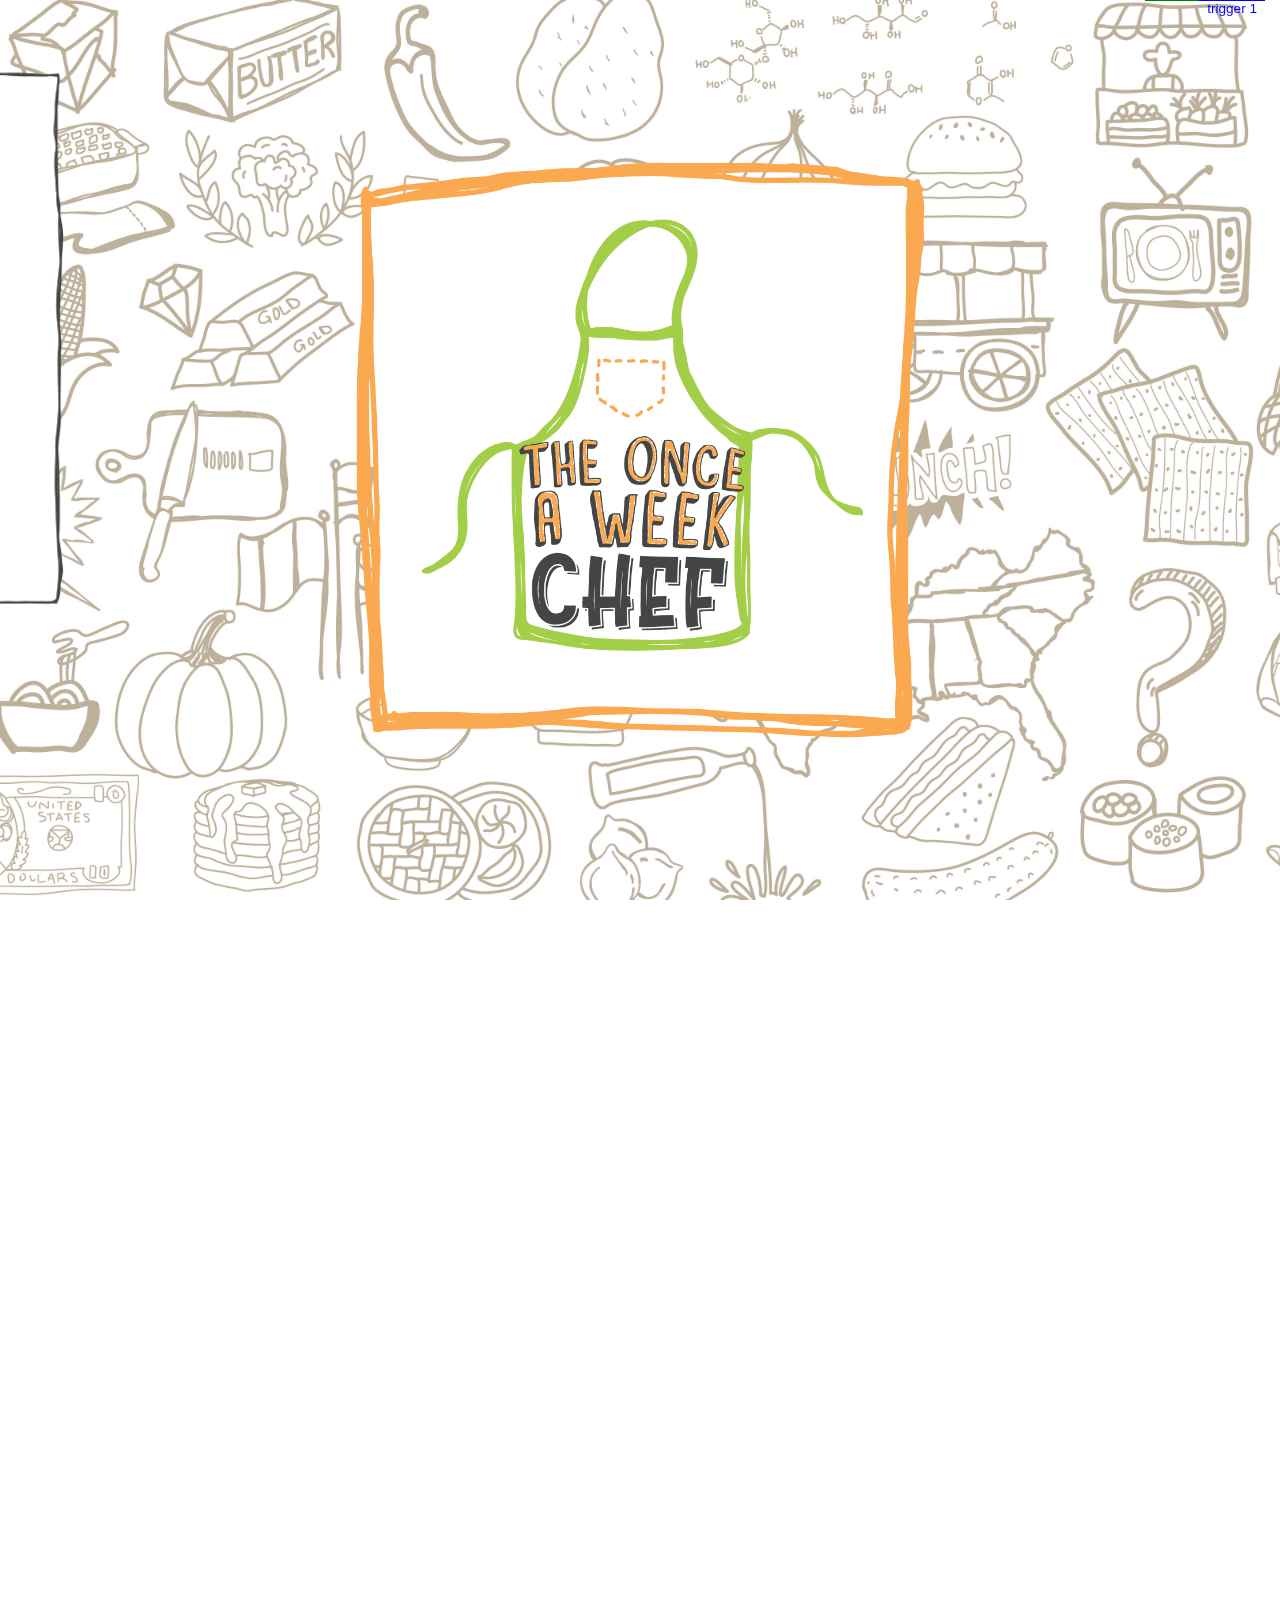
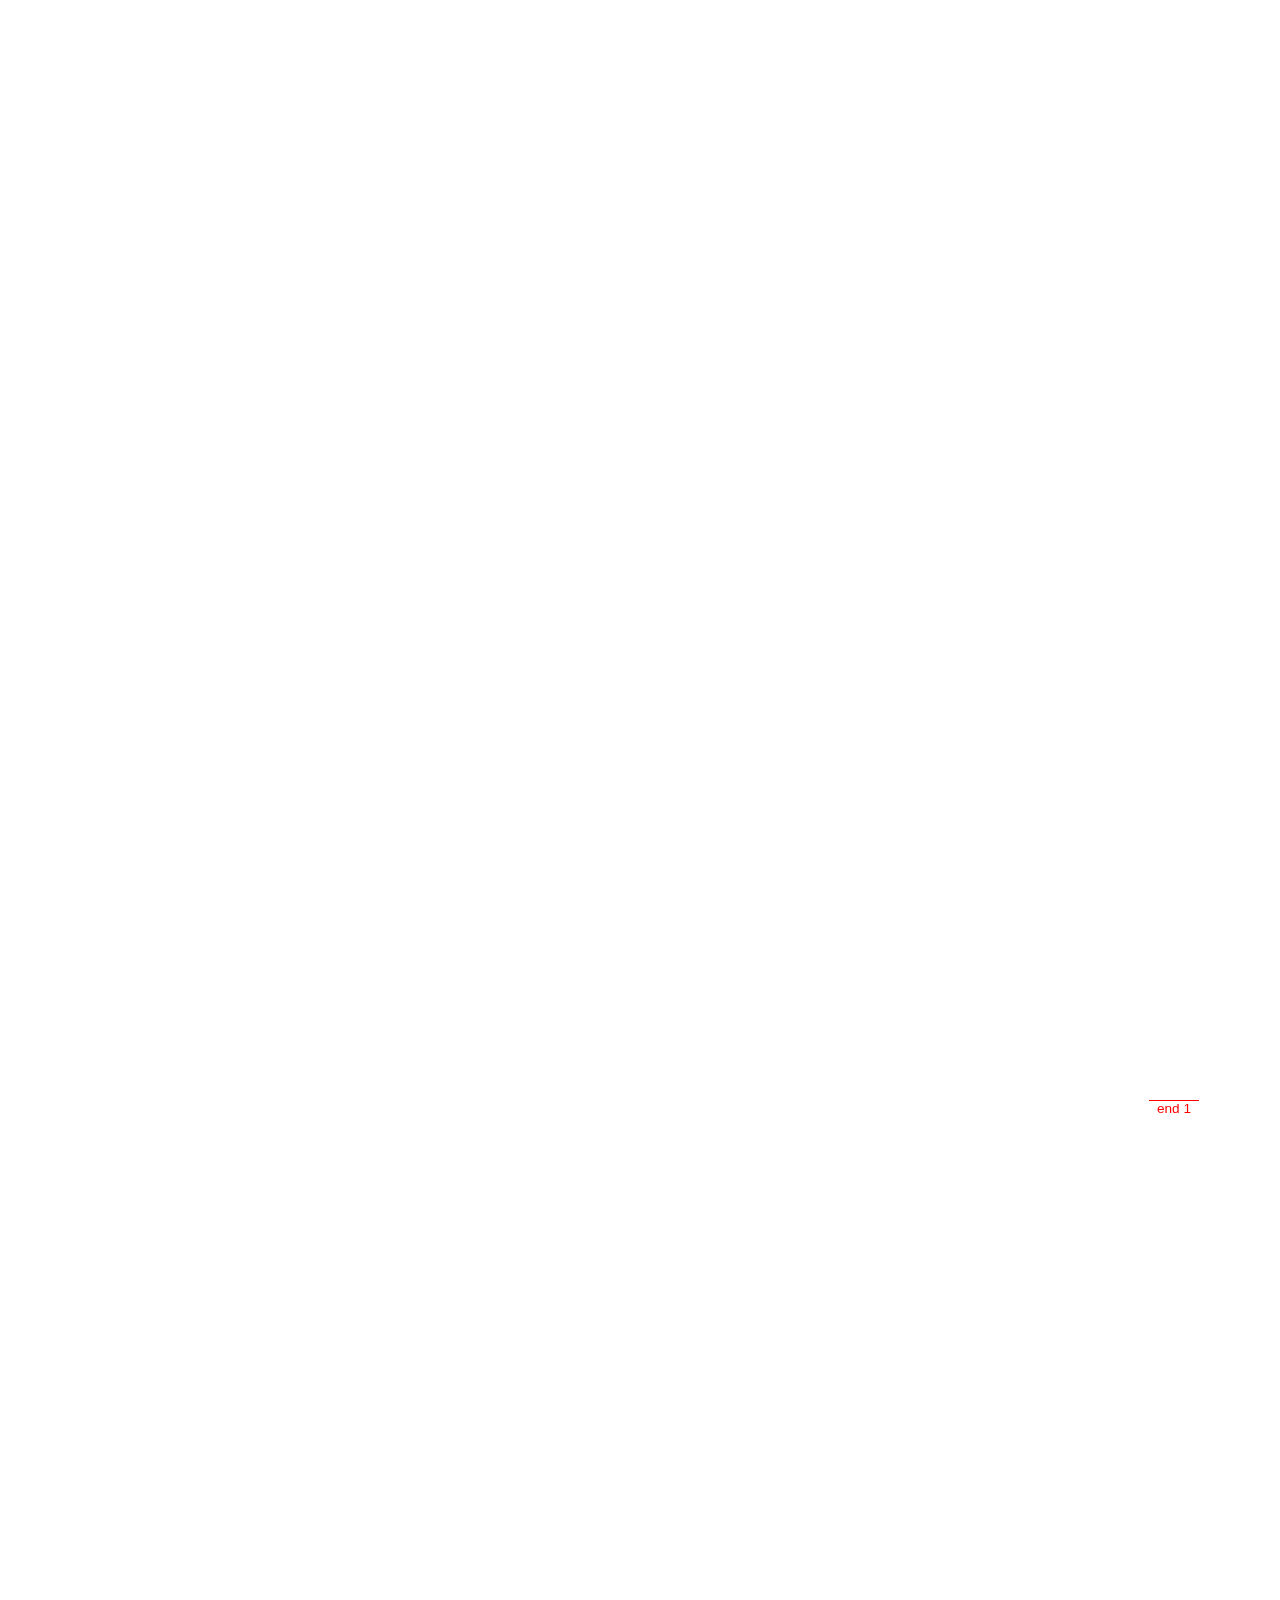
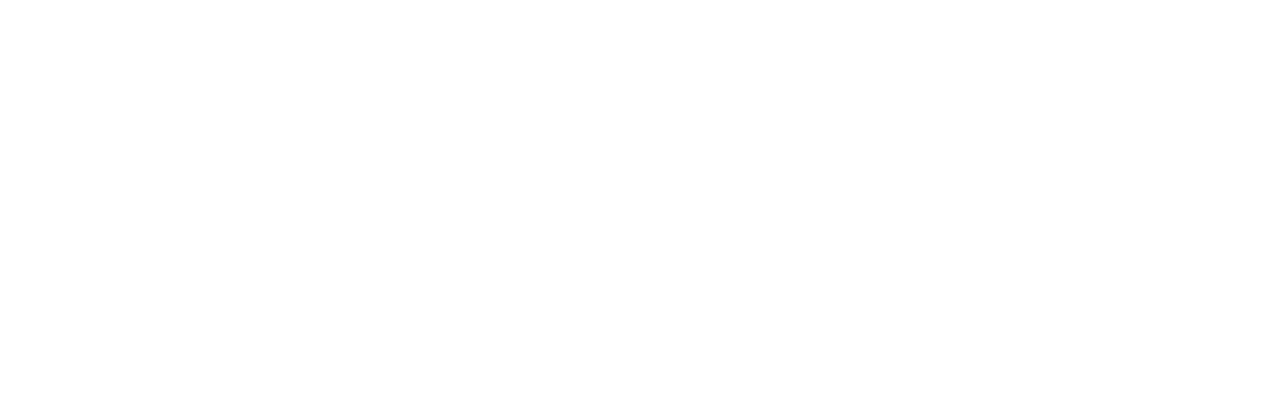
==== index1.html @ 869e841d "parallax change" ====
<!DOCTYPE HTML>
<html lang = "en">

<head>
  <!-- basic.html -->
  <title>The Once a Week Chef Project Page</title>
  <meta charset = "UTF-8" />
  <link rel="stylesheet" href="main1.css">
</head>
<body>
  
<nav>
    <div class="nav-container">

    </div>
</nav>
<div id="pinContainer">
		<section class="title panel one">
            <div class="logo-container">
                <img src="img/header-logo.png" alt="The Once a Week Chef">
            </div>
        </section>
		<section class="panel two">
            <div class="hook">
                <div class="headline">
                    <h2>The Once a Week Chef is a year-long, once a week cooking adventure for those looking for a little inspiration in their kitchen.</h2>
                </div>
            </div>
        </section>
		<section class="panel three">
            <div class="problem">
                <div class="problemstatementtext">
                    <p>It’s easy and understandable for people to fall into a cooking rut at any time. They know what they like and what they can make well enough. Life gets busy, so they stick to a rotation of the tried and true.</p>
                    <p>I believe cooking, and food in general, should be fun. Personally, a renewed interest in cooking has been one of the few bright spots during this pandemic quarantine. A well-cooked meal can ease the sting of not being able to visit your favorite restaurants or transport you to far away destinations that you can currently only dream about visiting
                    again someday. But when you’re stuck in a cooking rut, it can become a task you dread rather than look forward to.</p>
                    <p>The goal of The Once a Week Chef is to inspire home cooks to try something new once a week for a whole year by giving them a weekly theme and prompt on which to base a recipe and a place to document their dishes. At the end of their year long challenge, users will have a personally curated cookbook of tried-and-tested recipes and the
                    satisfaction of having tried something out of their comfort zone 52 weeks straight.</p>
                </div>
            </div>  
        </section>
        <section class="panel four">
            <div class="research">
                <div class="headline">
                    <h2>Research</h2>
                </div>
            </div>
        </section>
        <section class="panel five">
            <div class="solution">
                <div class="headline">
                    <h2>Solution</h2>
                </div>
            </div>
        </section>
        <section class="panel six">
            <div class="process">
                <div class="headline">
                    <h2>Process</h2>
                </div>
            </div>
        </section>
        <section class="panel seven">
            <div class="deliverables">
                <div class="headline">
                    <h2>Deliverables</h2>
                </div>
            </div>
        </section>
        <section class="panel eight">
            <div class="summary">
                <div class="headline">
                    <h2>Summary</h2>
                </div>
            </div>
        </section>
        <section class="panel nine">
            <div class="endnotes">
                <div class="headline" id="sketchbox">
                    <h2>Endnotes</h2>
                </div>
            </div>
        </section>

</div>



<script type="text/javascript" src="js/assets/js/lib/jquery.min.js"></script>
	<script type="text/javascript" src="js/assets/js/lib/highlight.pack.js"></script>
	<script type="text/javascript" src="js/assets/js/lib/modernizr.custom.min.js"></script>
	<script type="text/javascript" src="js/script1.js"></script>
    
    <script type="text/javascript" src="js/scrollmagic/uncompressed/ScrollMagic.js"></script>
    <script type="text/javascript" src="js/assets/js/lib/gsap3/gsap.min.js"></script>
	<script type="text/javascript" src="js/scrollmagic/uncompressed/plugins/animation.gsap.js"></script>
	<script type="text/javascript" src="js/scrollmagic/uncompressed/plugins/debug.addIndicators.js"></script>
</body>
</html>
---- main1.css ----
*, *:after, *:before {
    margin: 0;
    padding: 0;
}

html {
    box-sizing: border-box;
    height: 100%;
    font-family: sans-serif;
}


body {
    height: 100%;
    color: #fff;
}

.content-container {
    height: 100%;
}

.nav-container {
    height: 85%;
    min-width: 5%;
    position: fixed;
    top: 50%;
    transform: translateY(-50%);
    z-index: 1;
    background-image: url(img/nav-bg.png);
    background-size: 100%;
    background-repeat: no-repeat;

}

.title {
    background-image: url(img/pattern-bg.jpg);
    min-height: 100%;
    max-width: 100%;
    background-size: cover;
    background-position: center;
    background-repeat: no-repeat;

}

.logo-container {
    height: 100%;
    display: flex;
    flex-direction: column;
    justify-content: center;
}

.logo-container img {
    margin: auto;
    width: 45%;
}


.hook, .research, .process, .summary {
    background-color: #a2cd48;
    min-height: 100%;
    display: flex;
    flex-direction: column;
    align-content: center;
}

.problem, .solution, .deliverables  {
    background-color: #faa950;
    min-height: 100%;
    display: flex;
    flex-direction: column;
    justify-content: center;
}

.endnotes {
    background-image: url(img/pattern-bg.jpg);
    min-height: 100%;
    max-width: 100%;
    background-size: cover;
    background-position: center;
    background-repeat: no-repeat;
}


.hook {
    padding: 0 14em 0 14em;
}

.headline {
    margin: auto;
}

.headline h2 {
    text-align: center;
    font-size: 2.5em;
    margin: auto;
}

.panel {
    height: 100%;
    width: 100%;
}


.problemstatementtext {
 margin: 0 auto;
 padding: 0 10em;
 font-size: 1.5em;
}

.problemstatementtext p {
    padding: .6em;
}

.endnotes {
    display: flex;
    justify-content: center;
    flex-direction: column;
}

#sketchbox {
    border: 5px solid #faa950;
    padding: 4em;
    background-color: #fff;
    width: 45%;
    margin: auto;
    color: #a2cd48;
}



#pinContainer {
    width: 100%;
    height: 100%;
    overflow: hidden;
}
.panel {
    height: 100%;
    width: 100%;
    position: absolute;
}
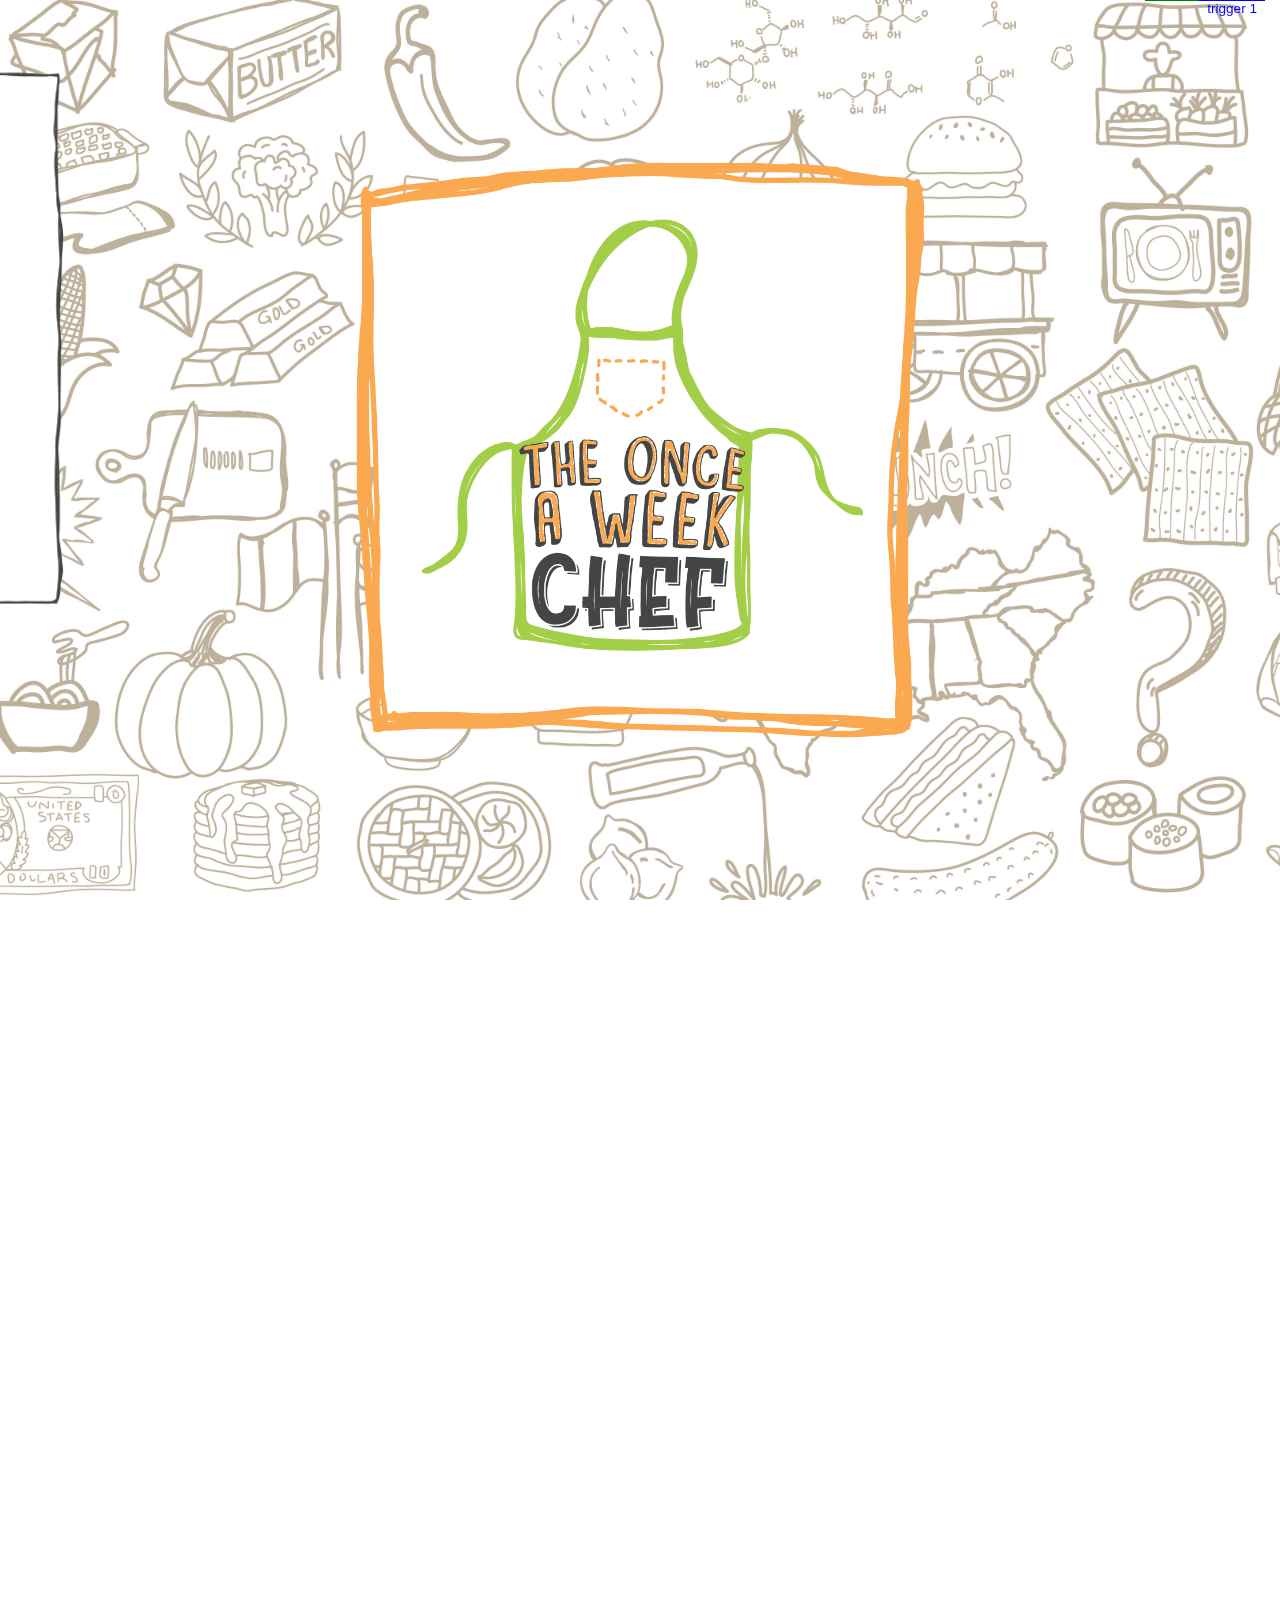
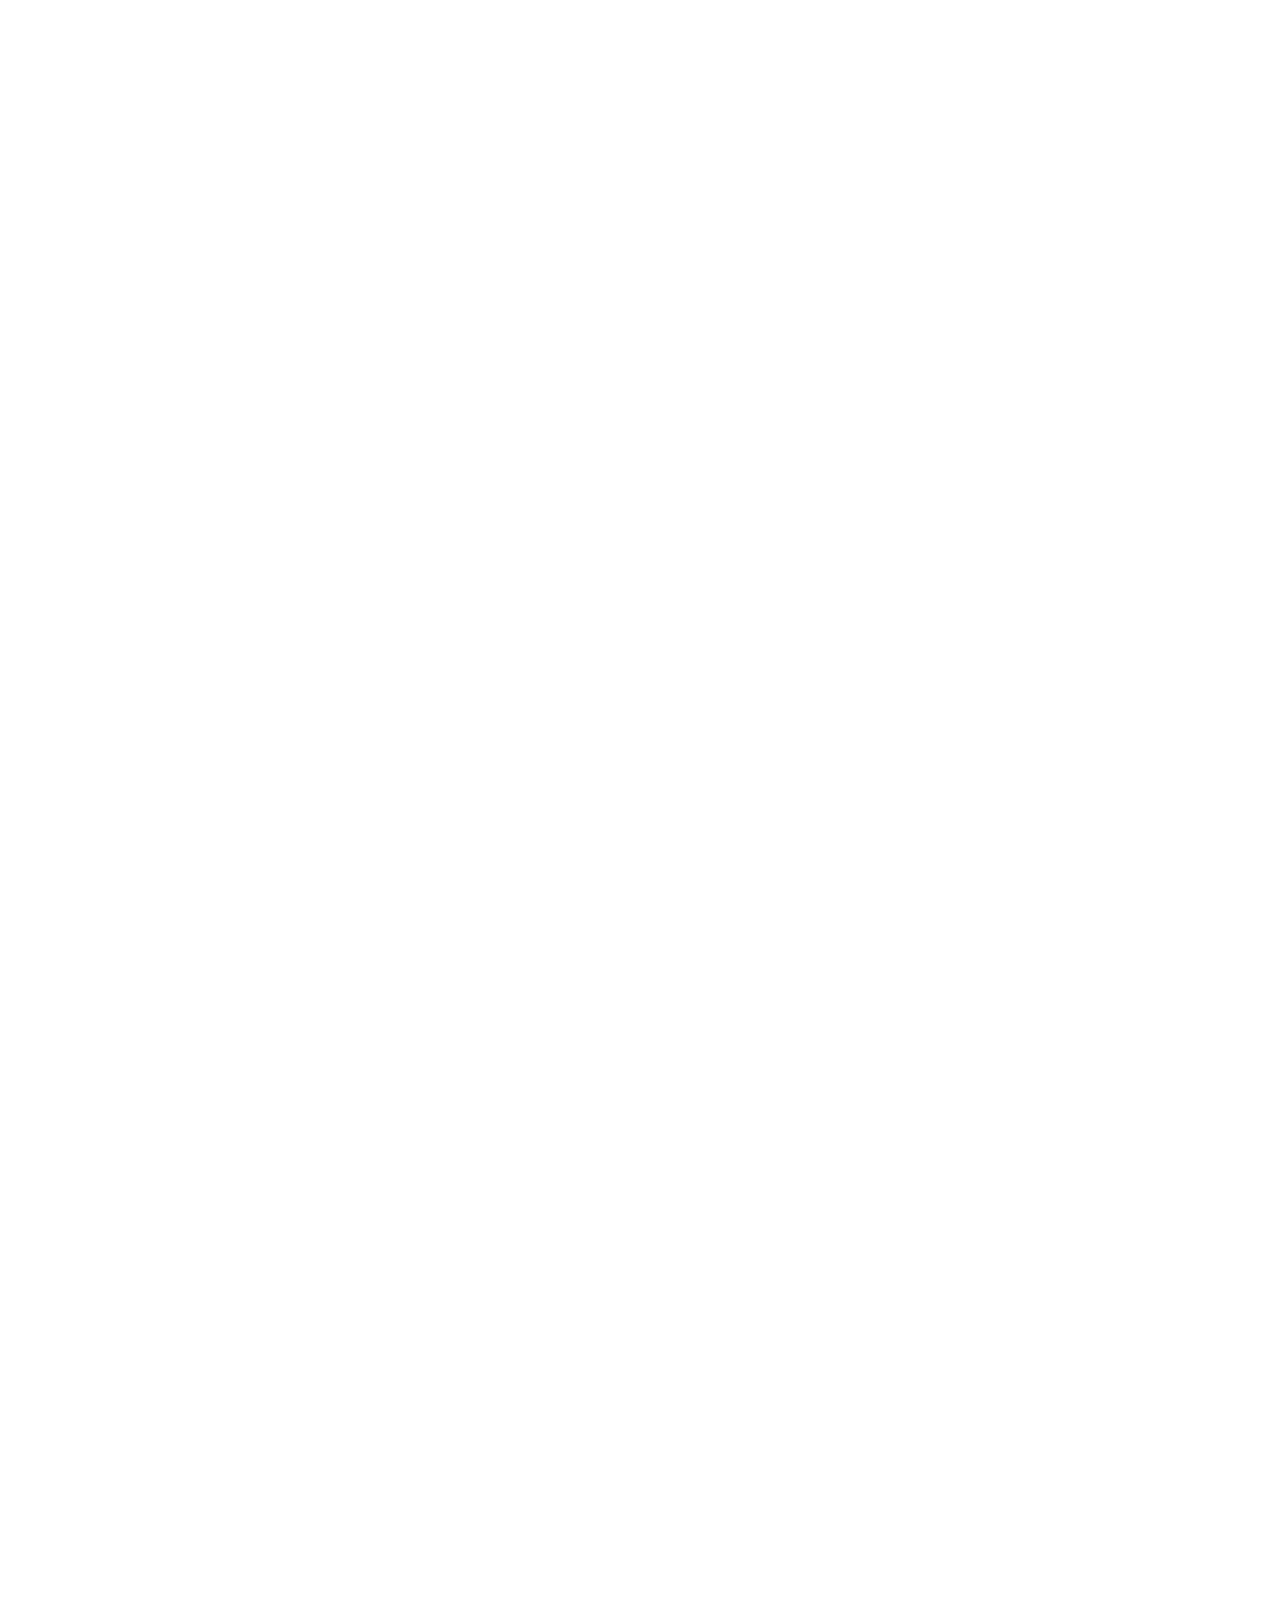
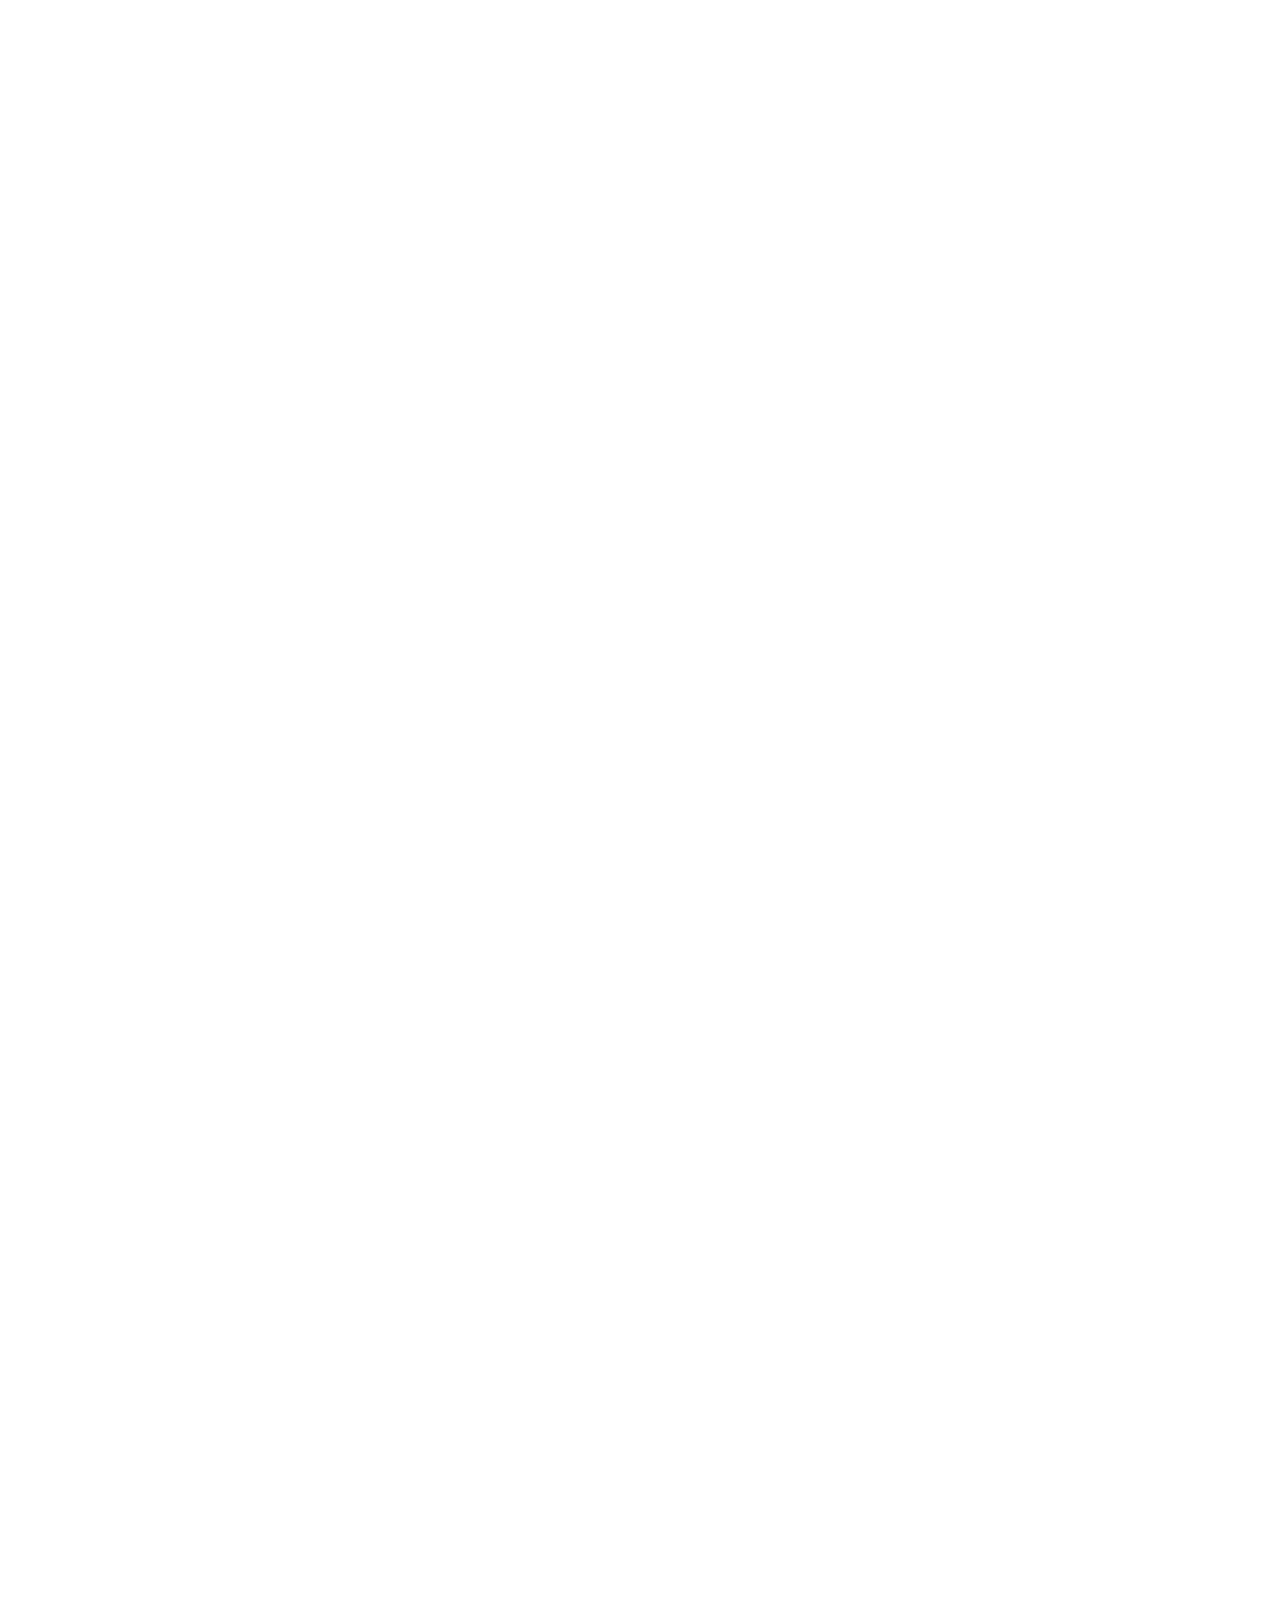
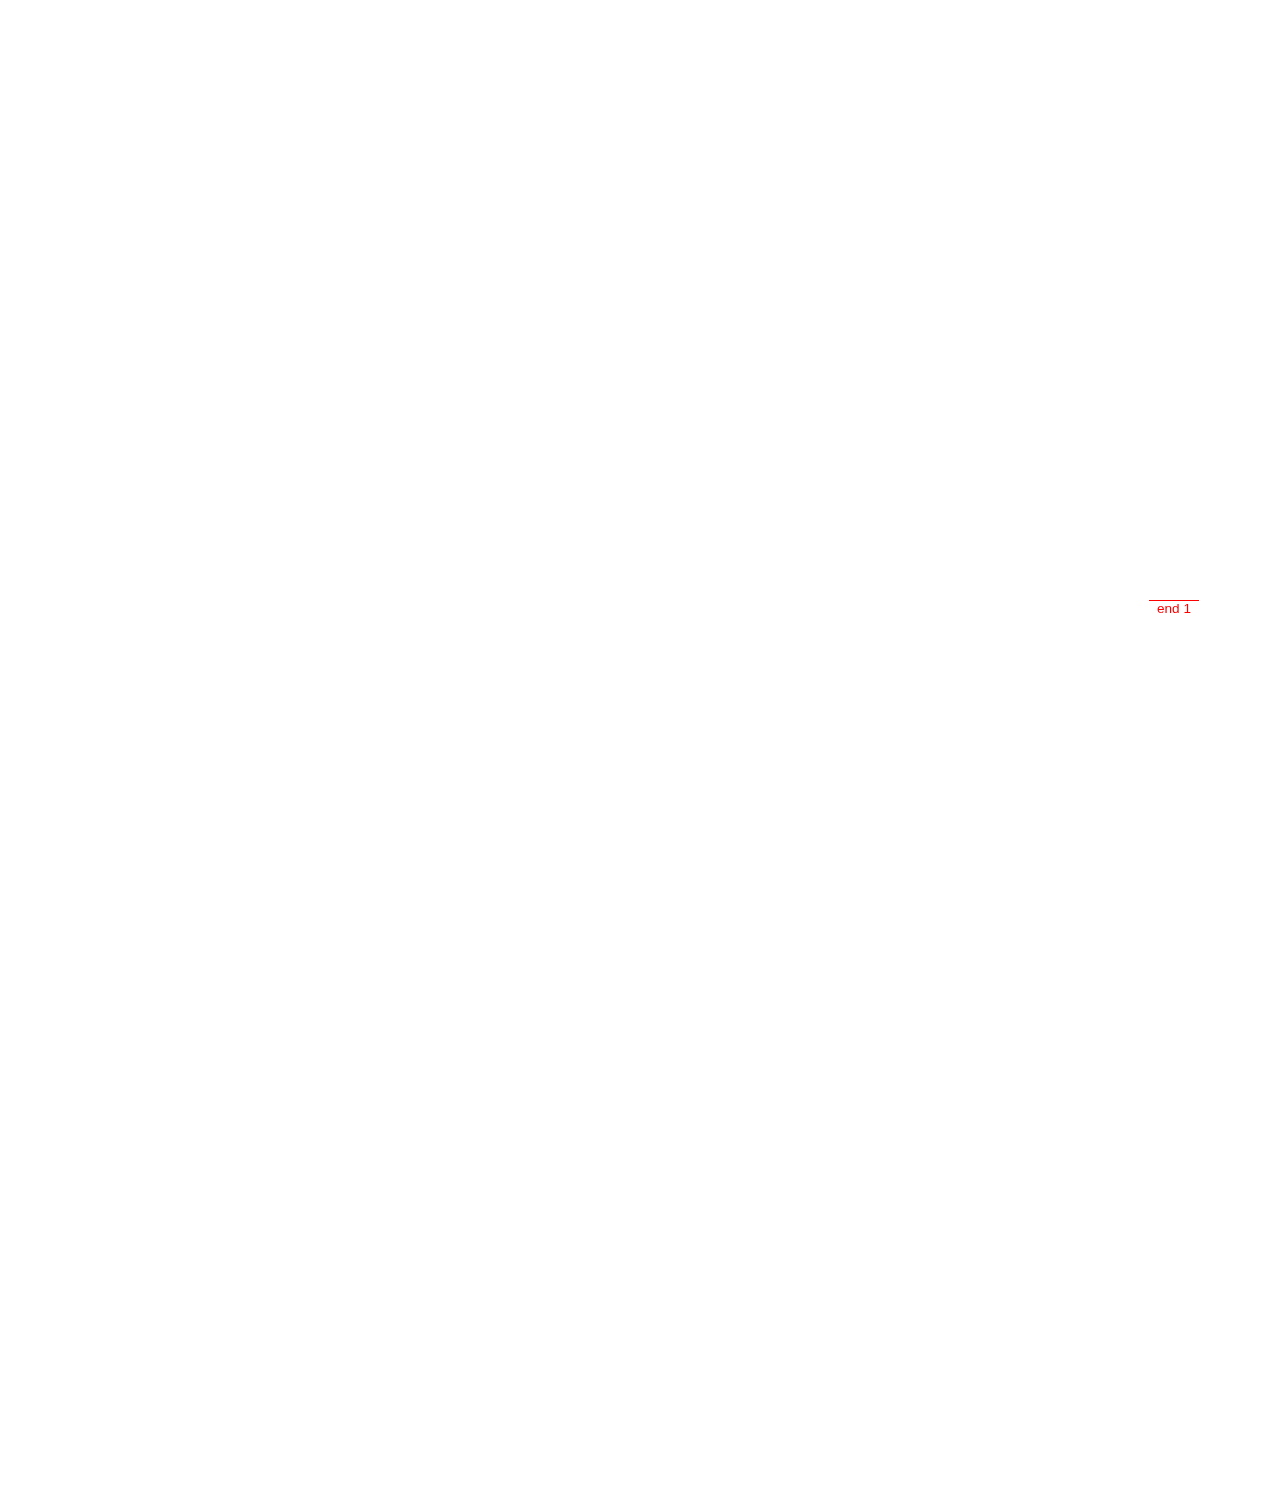
==== commit fa921fda: "wide section fix" ====
--- a/index1.html
+++ b/index1.html
@@ -52,7 +52,7 @@
                 </div>
             </div>
         </section>
-        <section class="panel six">
+        <section class="panel six" id="wide" >
             <div class="process">
                 <div class="headline">
                     <h2>Process</h2>
--- a/main1.css
+++ b/main1.css
@@ -95,12 +95,6 @@
     margin: auto;
 }
 
-.panel {
-    height: 100%;
-    width: 100%;
-}
-
-
 .problemstatementtext {
  margin: 0 auto;
  padding: 0 10em;
@@ -137,4 +131,8 @@
     height: 100%;
     width: 100%;
     position: absolute;
+}
+
+.six {
+    width: 200%;
 }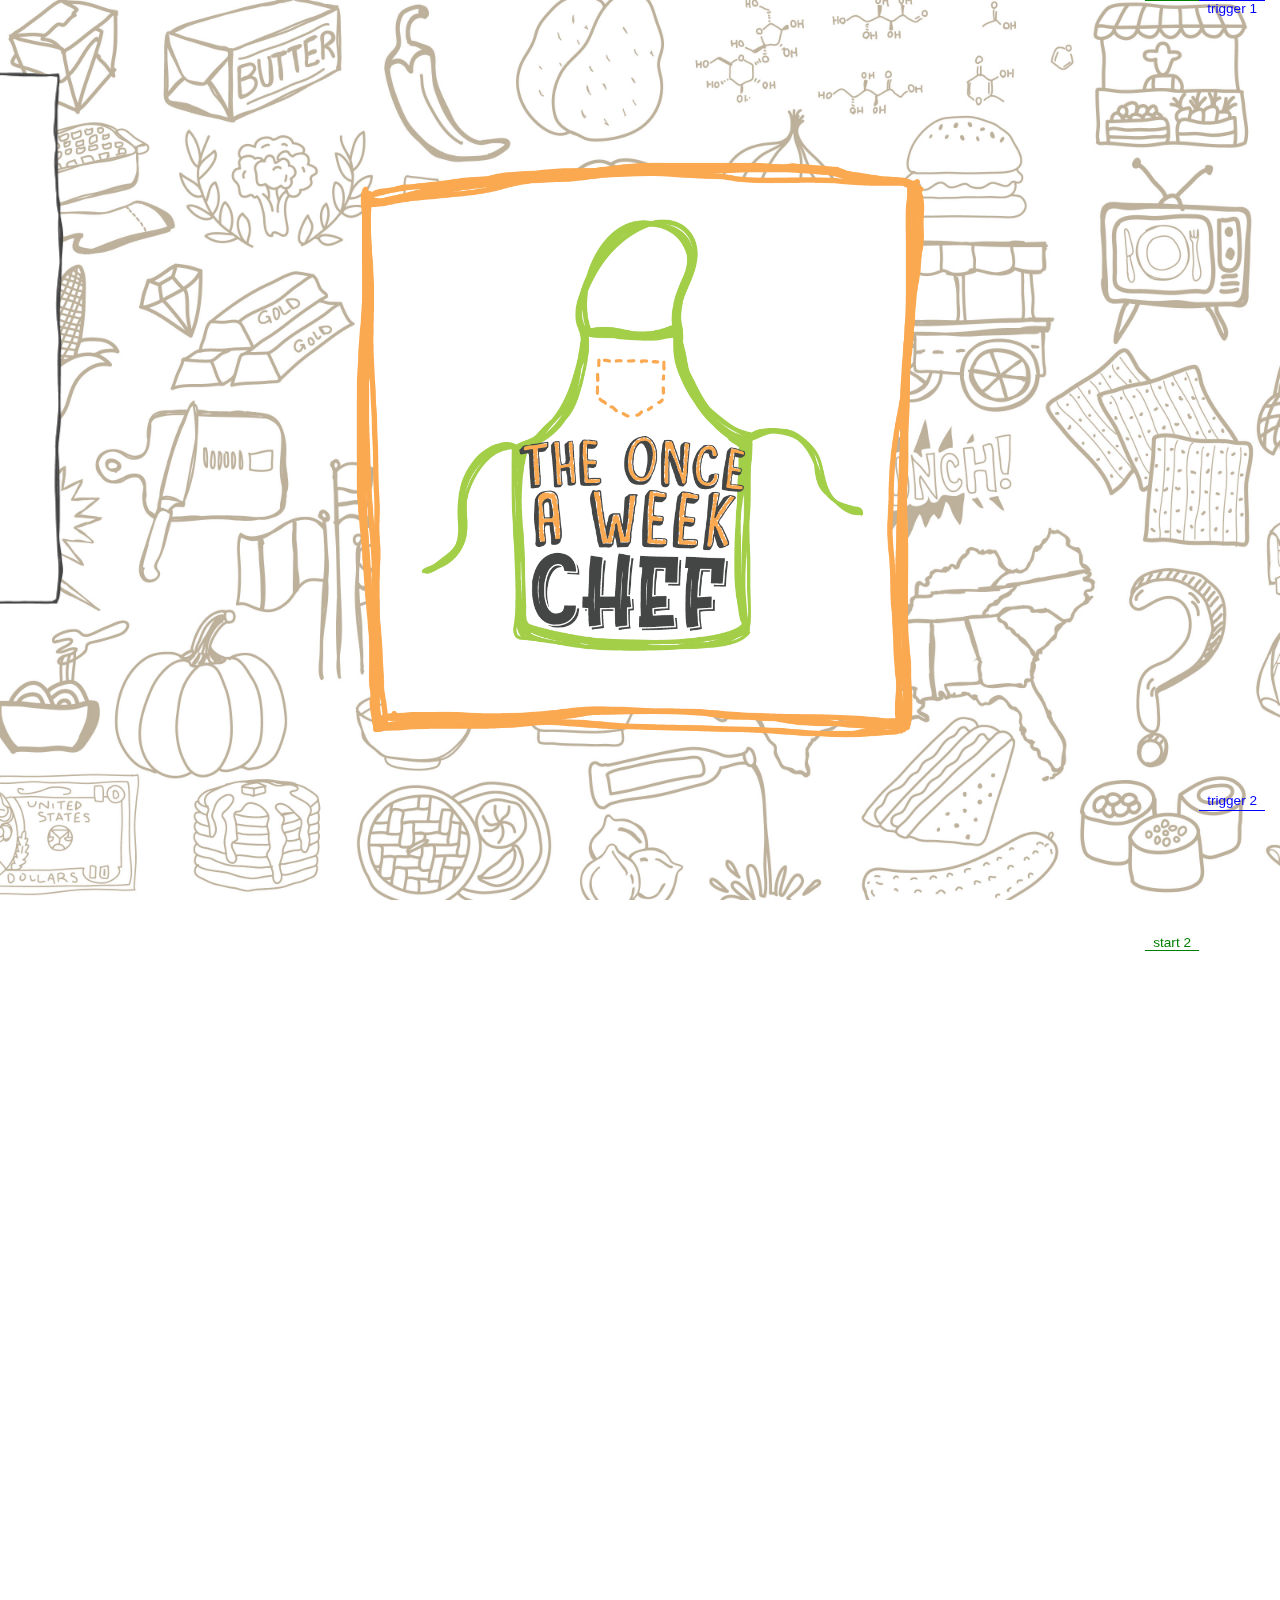
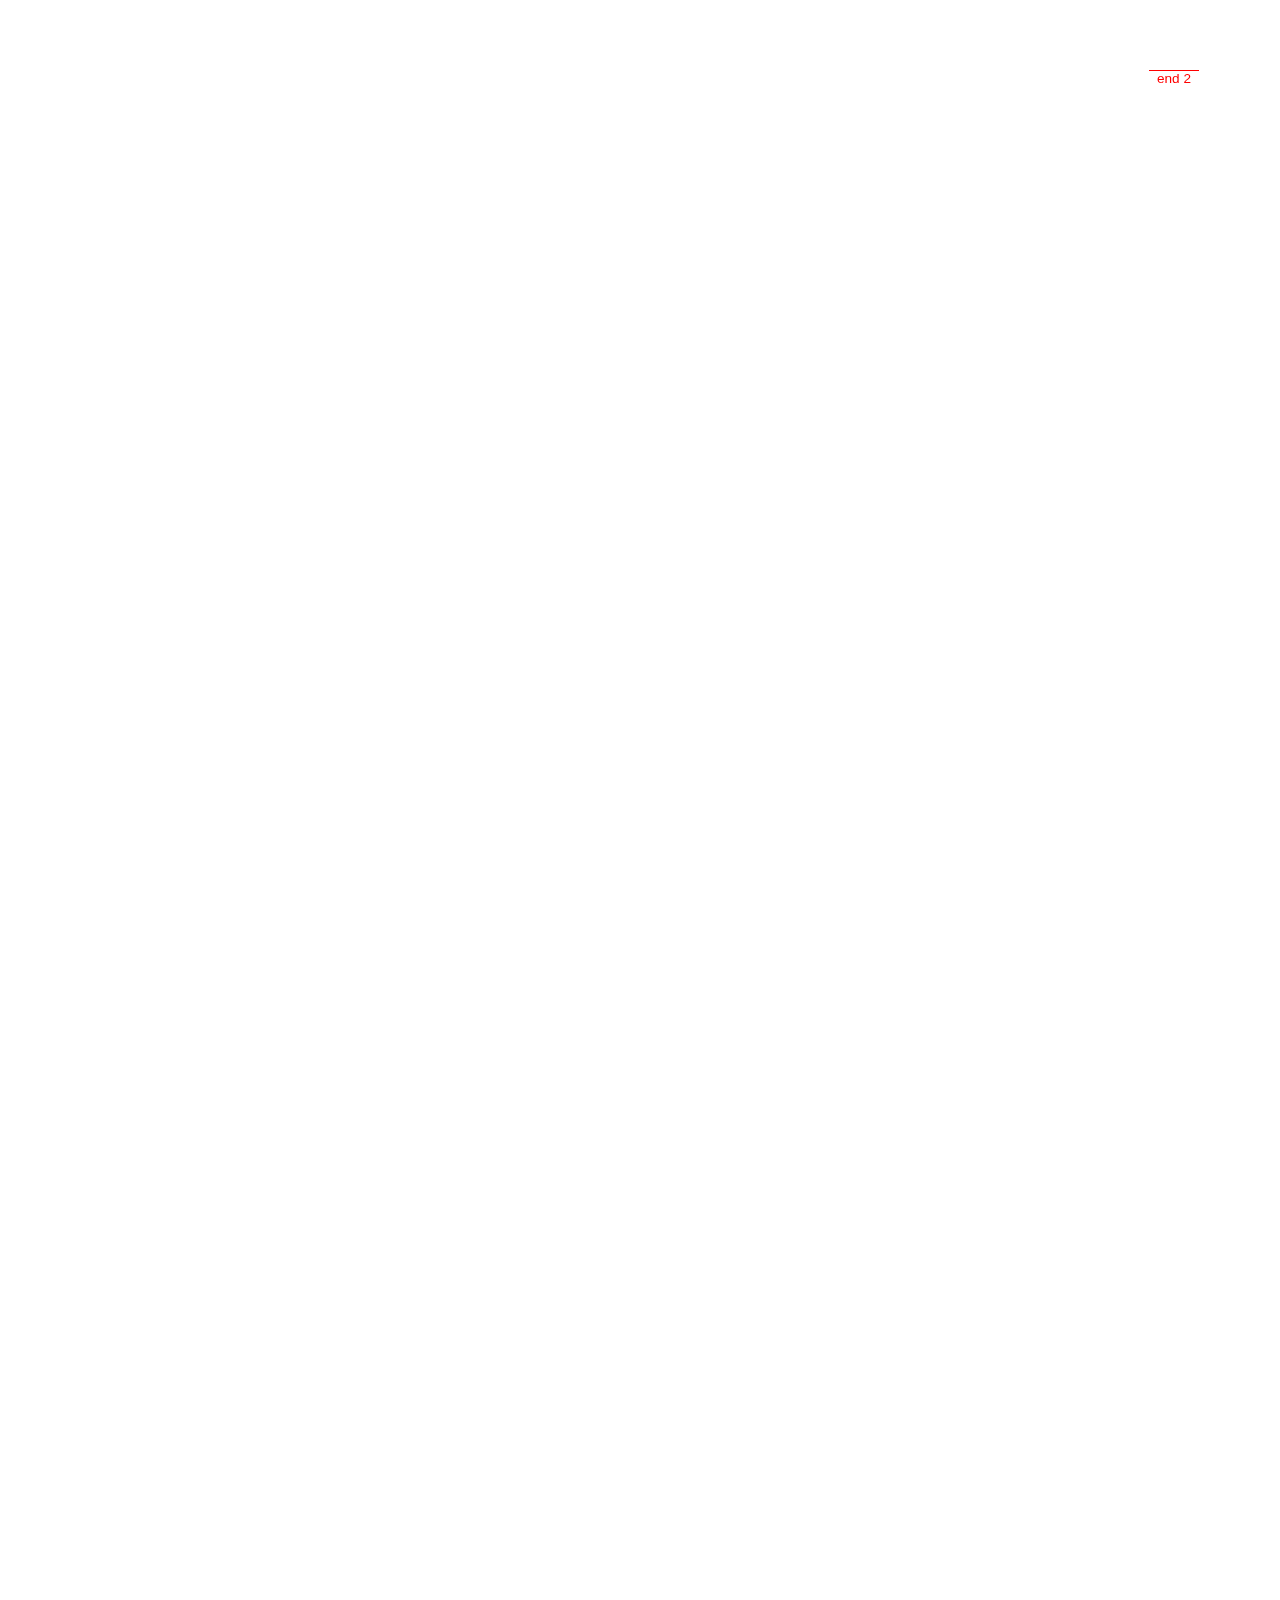
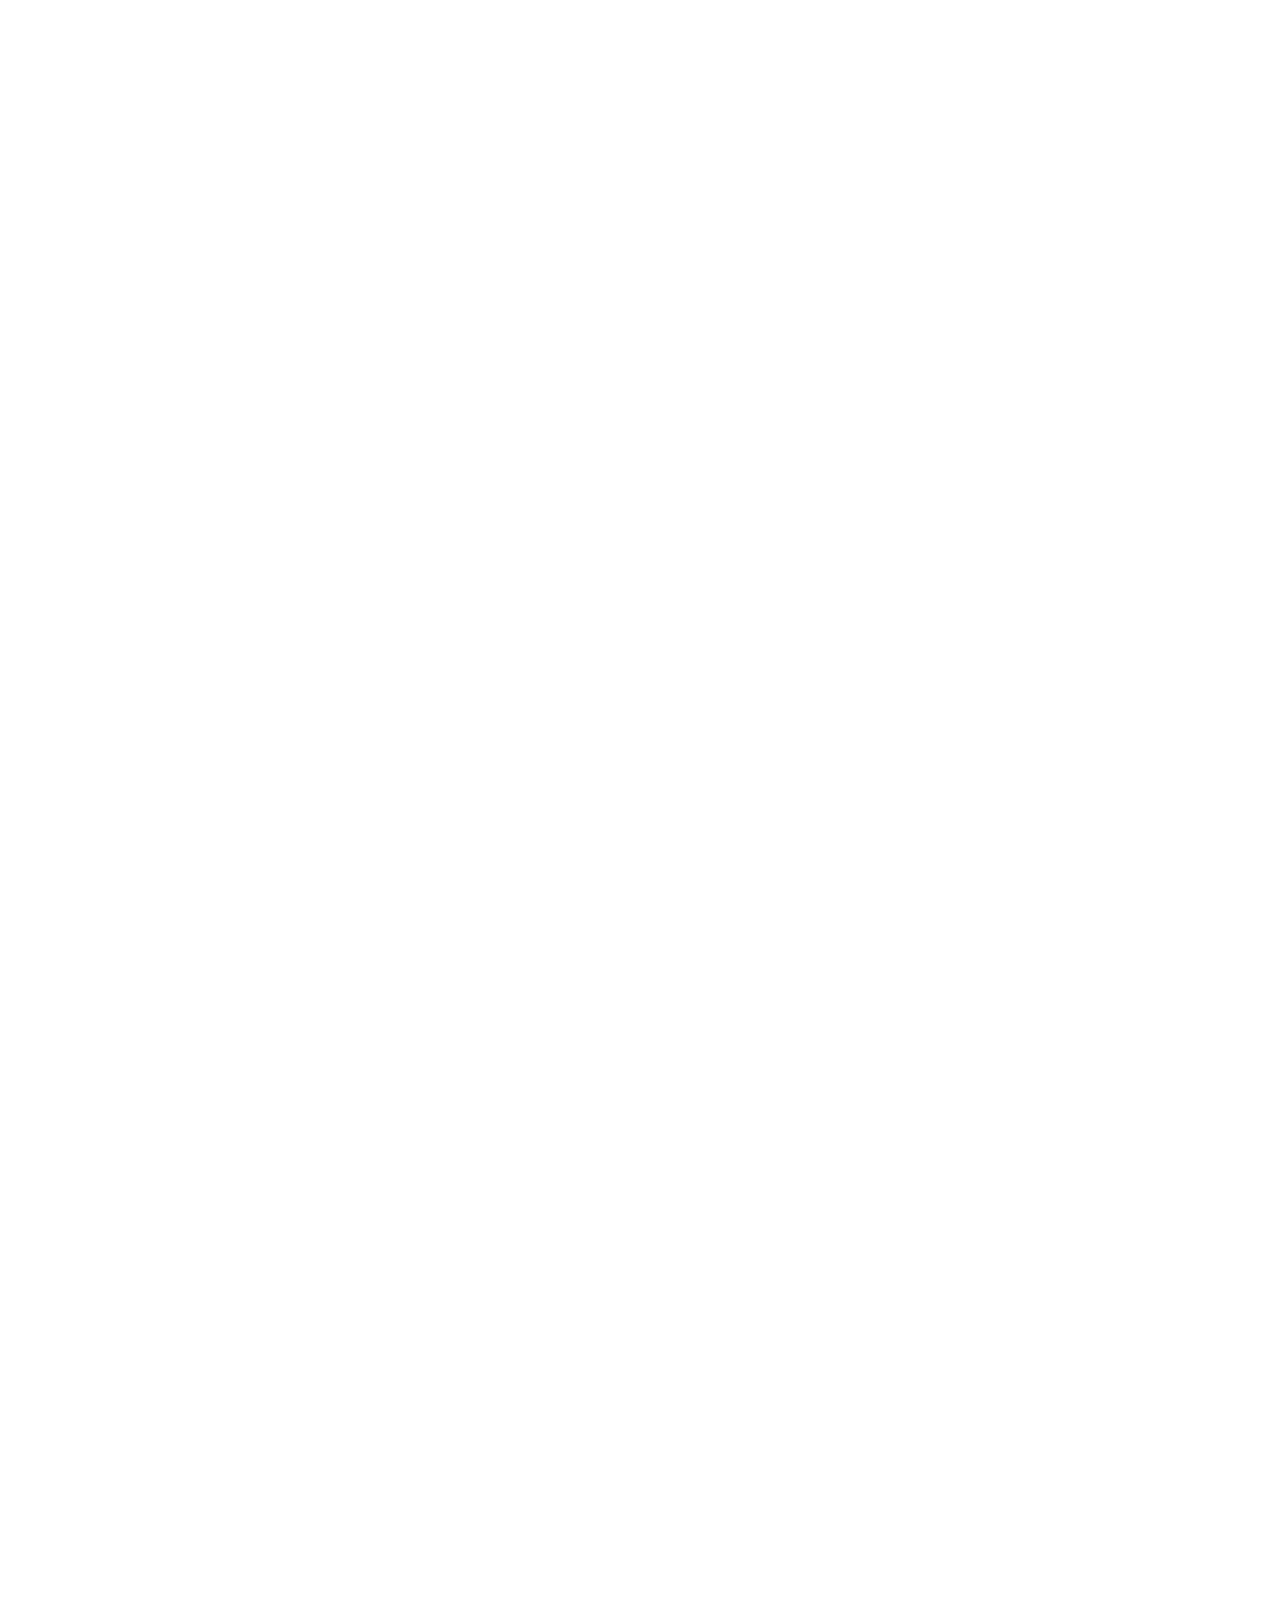
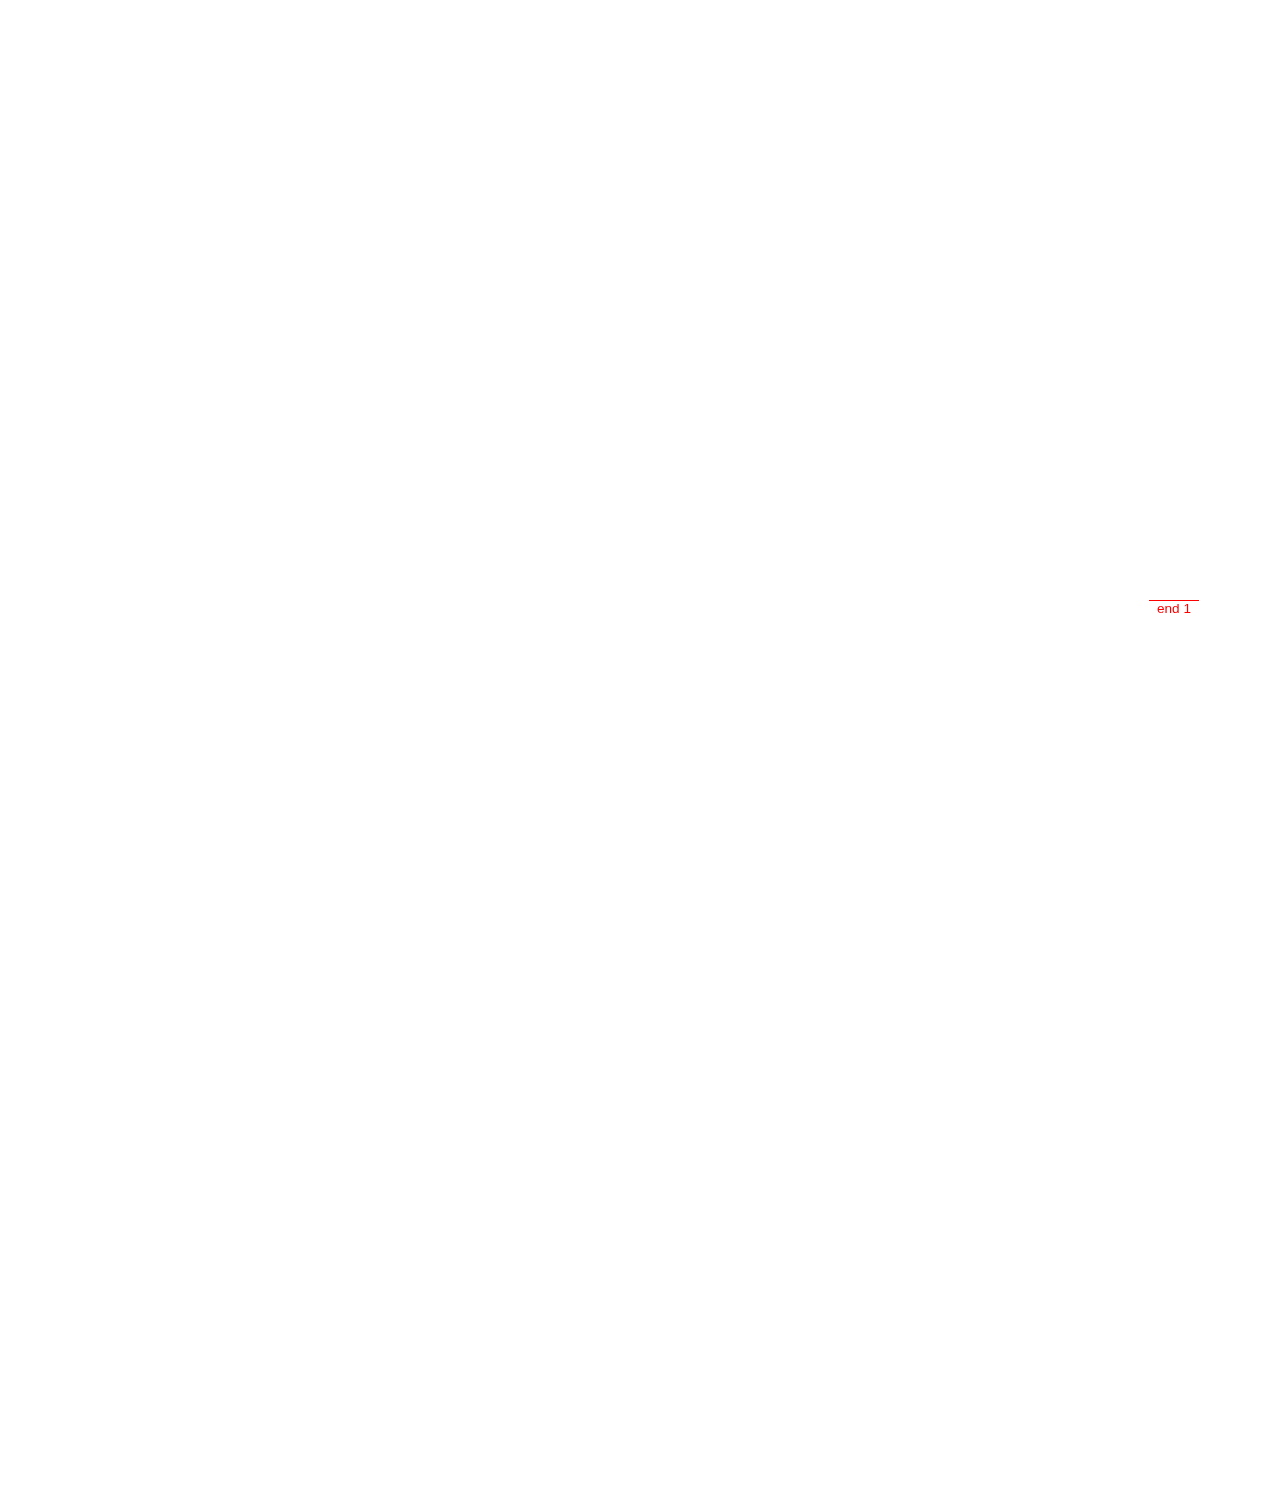
==== commit 73b79350: "on scroll fade test" ====
--- a/index1.html
+++ b/index1.html
@@ -29,6 +29,8 @@
         </section>
 		<section class="panel three">
             <div class="problem">
+                <div id="trigger1" class="spacer s0"></div>
+                <img id="reveal1" src="img/header-logo.png">
                 <div class="problemstatementtext">
                     <p>It’s easy and understandable for people to fall into a cooking rut at any time. They know what they like and what they can make well enough. Life gets busy, so they stick to a rotation of the tried and true.</p>
                     <p>I believe cooking, and food in general, should be fun. Personally, a renewed interest in cooking has been one of the few bright spots during this pandemic quarantine. A well-cooked meal can ease the sting of not being able to visit your favorite restaurants or transport you to far away destinations that you can currently only dream about visiting
--- a/main1.css
+++ b/main1.css
@@ -135,4 +135,31 @@
 
 .six {
     width: 200%;
+}
+
+.seven {
+    width: 200%;
+}
+
+
+#reveal1 {
+    opacity: 0;
+    -webkit-transform: scale(0.9);
+         -moz-transform: scale(0.9);
+            -ms-transform: scale(0.9);
+             -o-transform: scale(0.9);
+                    transform: scale(0.9);
+    -webkit-transition: all 1s ease-in-out;
+         -moz-transition: all 1s ease-in-out;
+            -ms-transition: all 1s ease-in-out;
+             -o-transition: all 1s ease-in-out;
+                    transition: all 1s ease-in-out;
+}
+#reveal1.visible {
+    opacity: 1;
+    -webkit-transform: none;
+         -moz-transform: none;
+            -ms-transform: none;
+             -o-transform: none;
+                    transform: none;
 }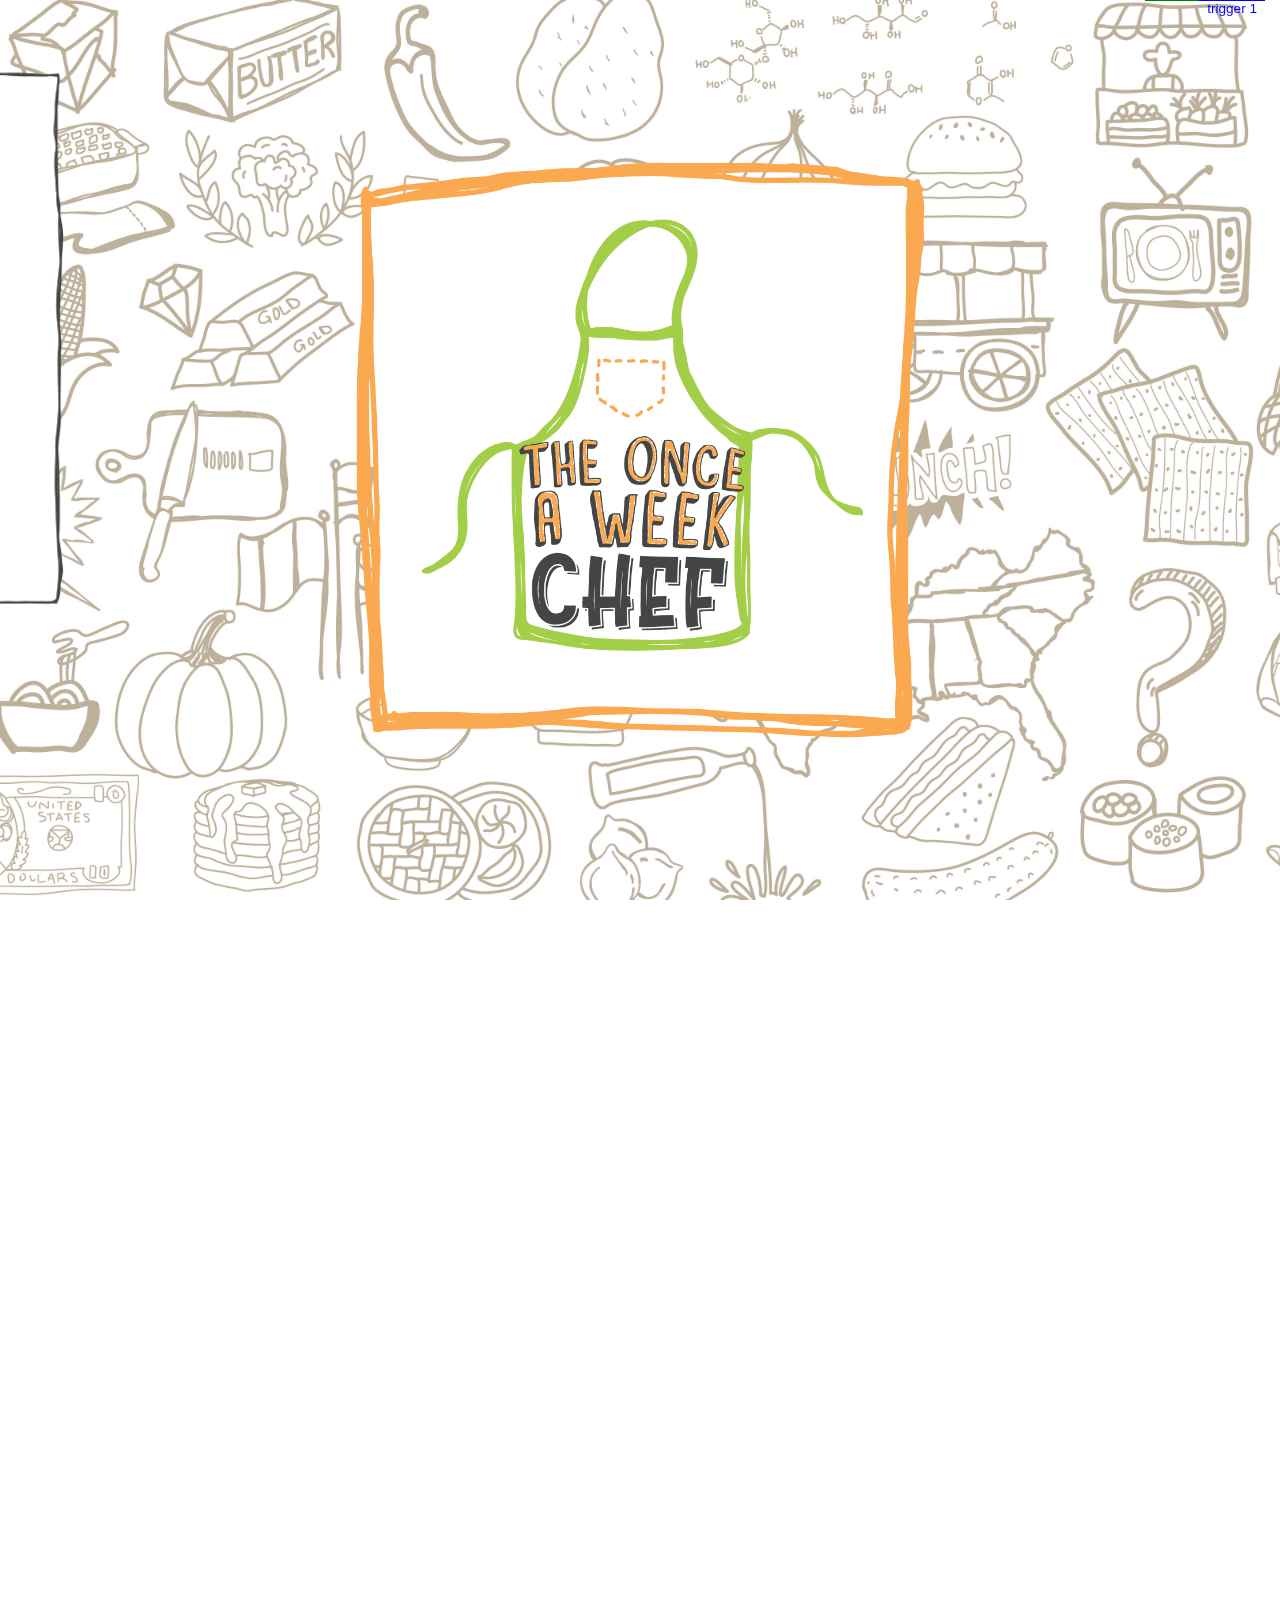
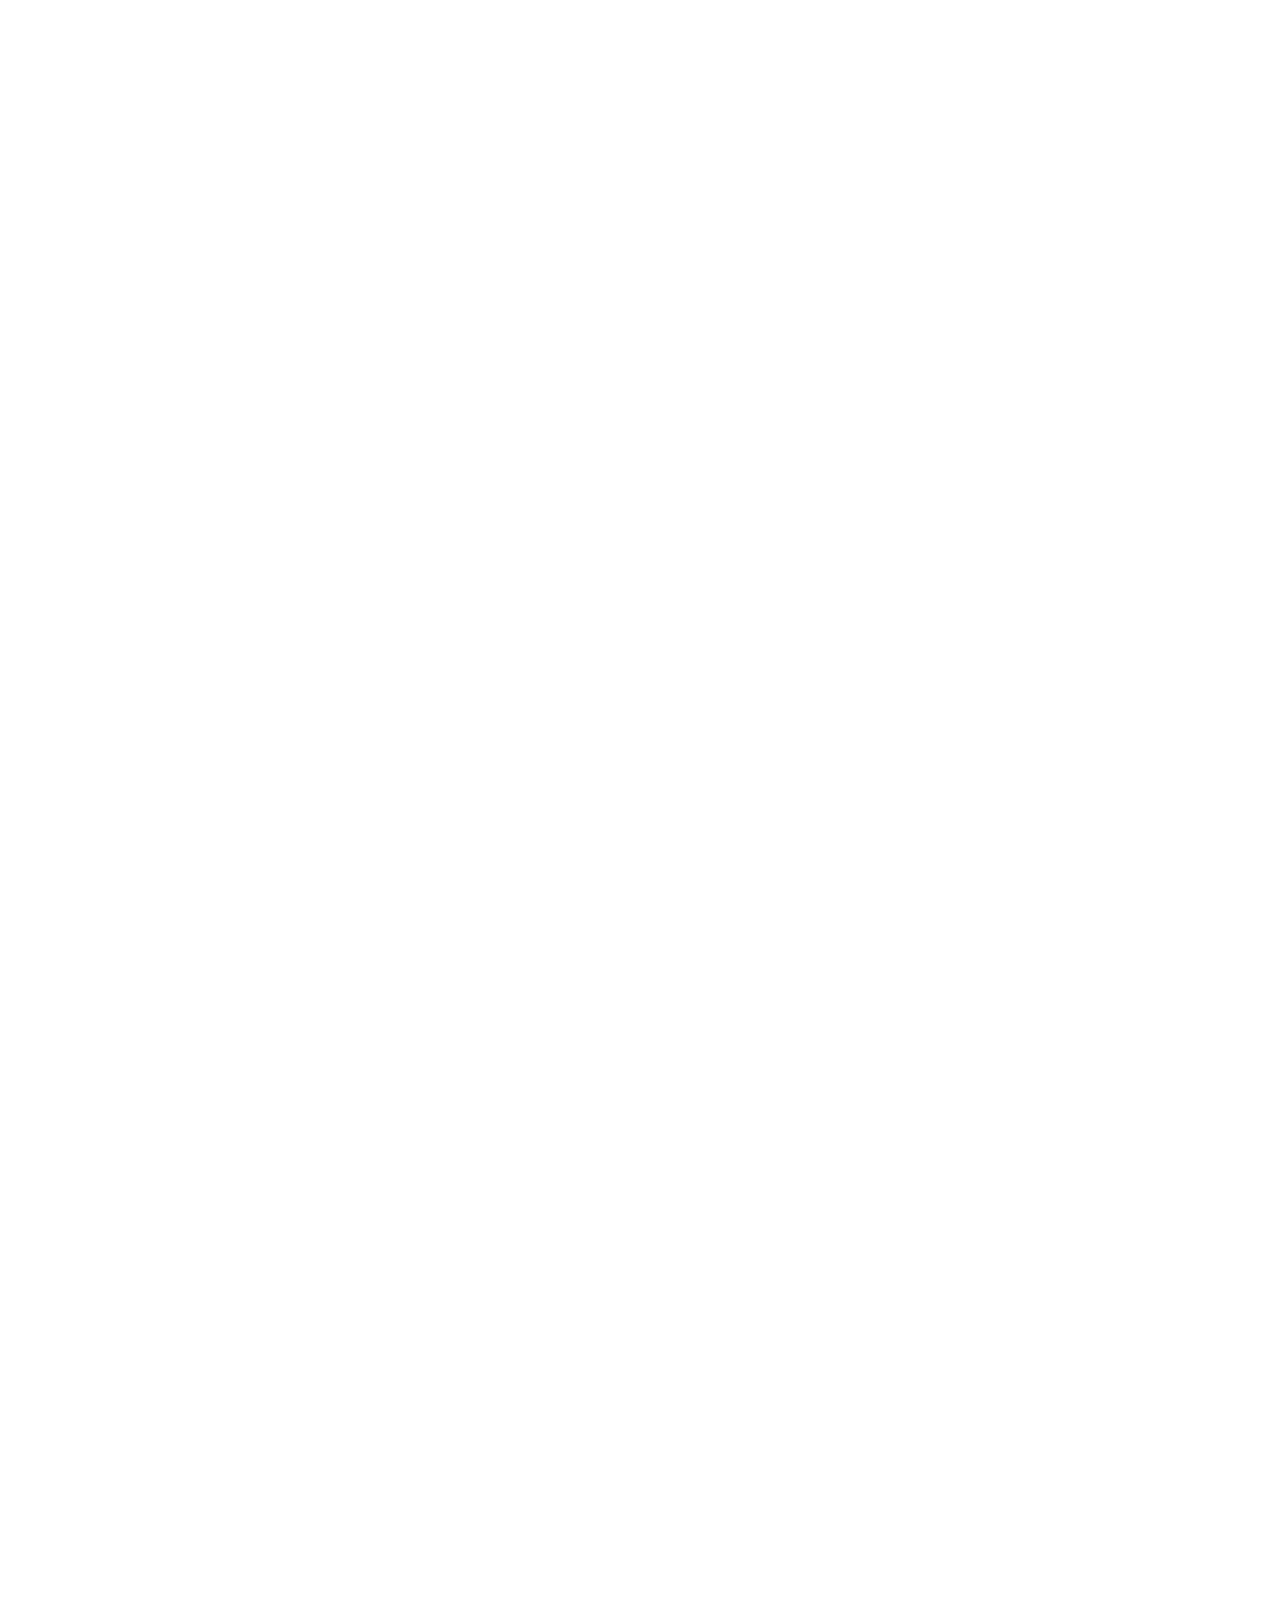
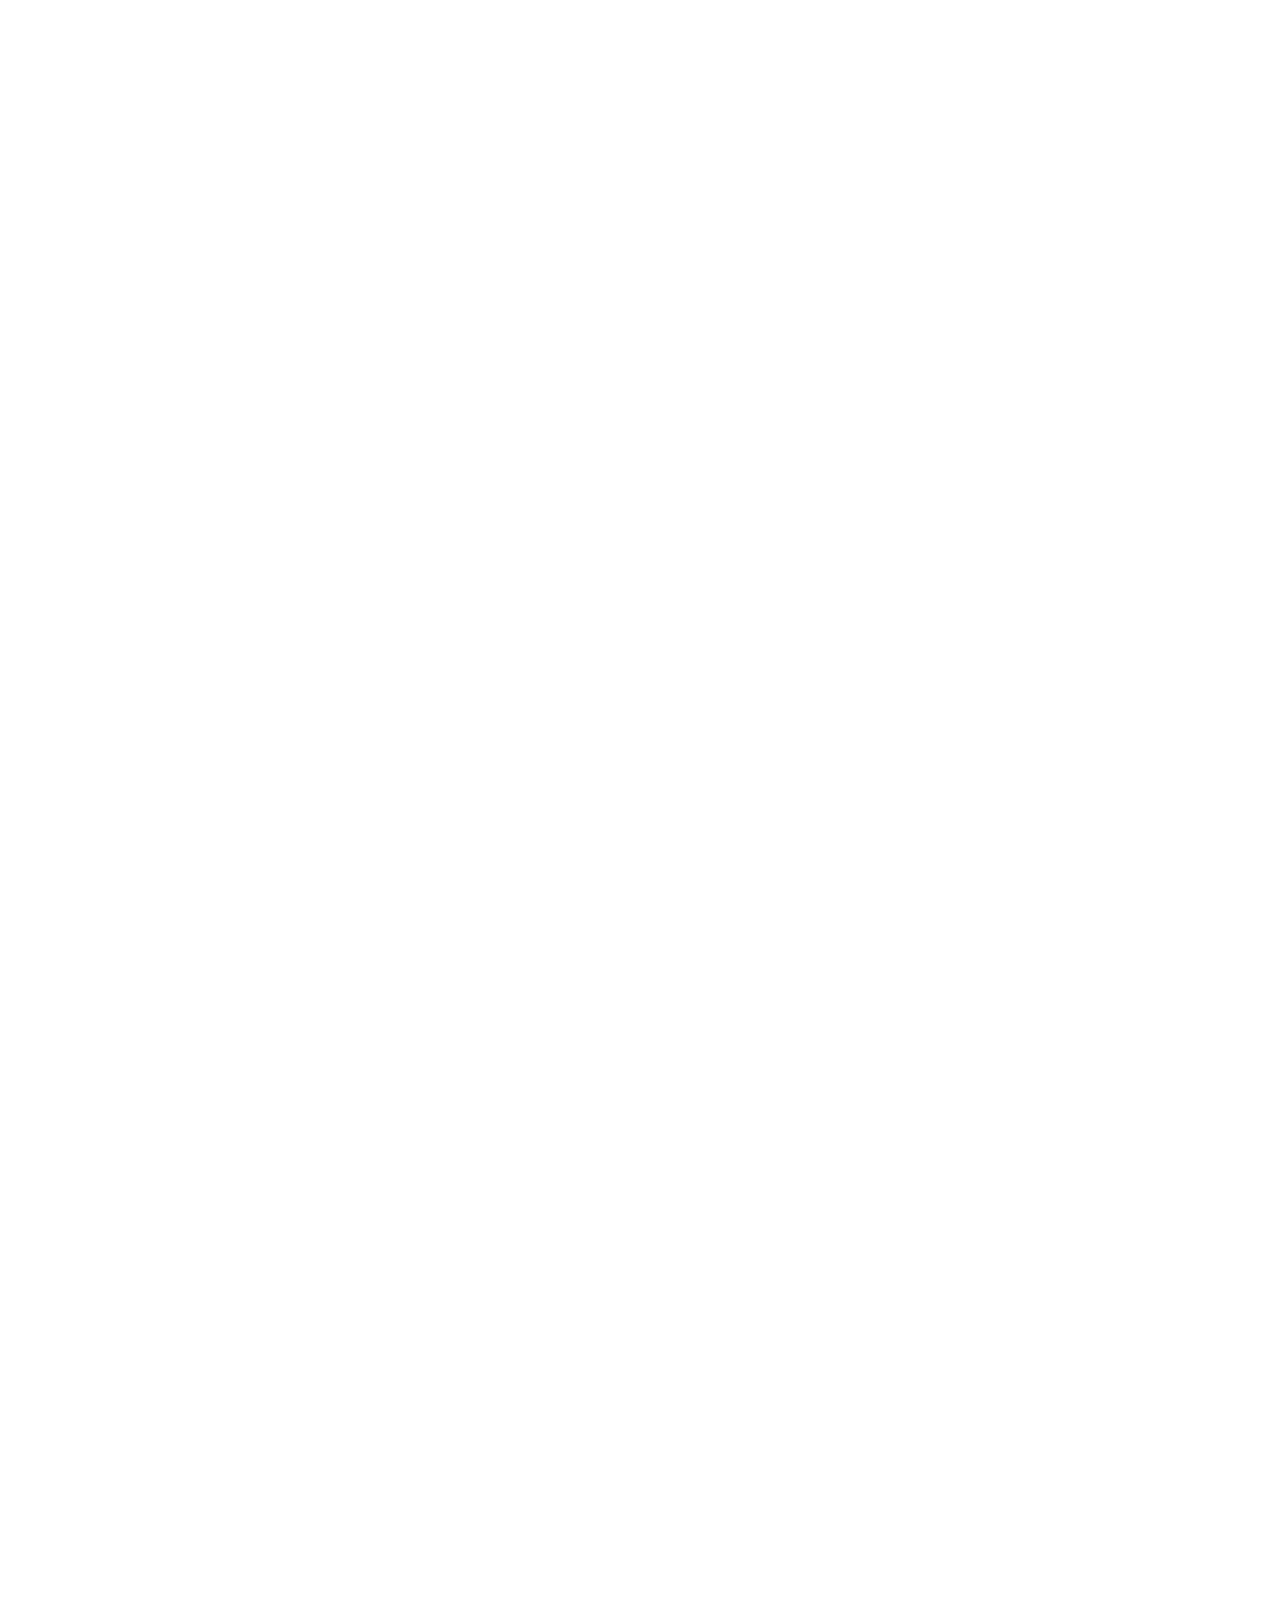
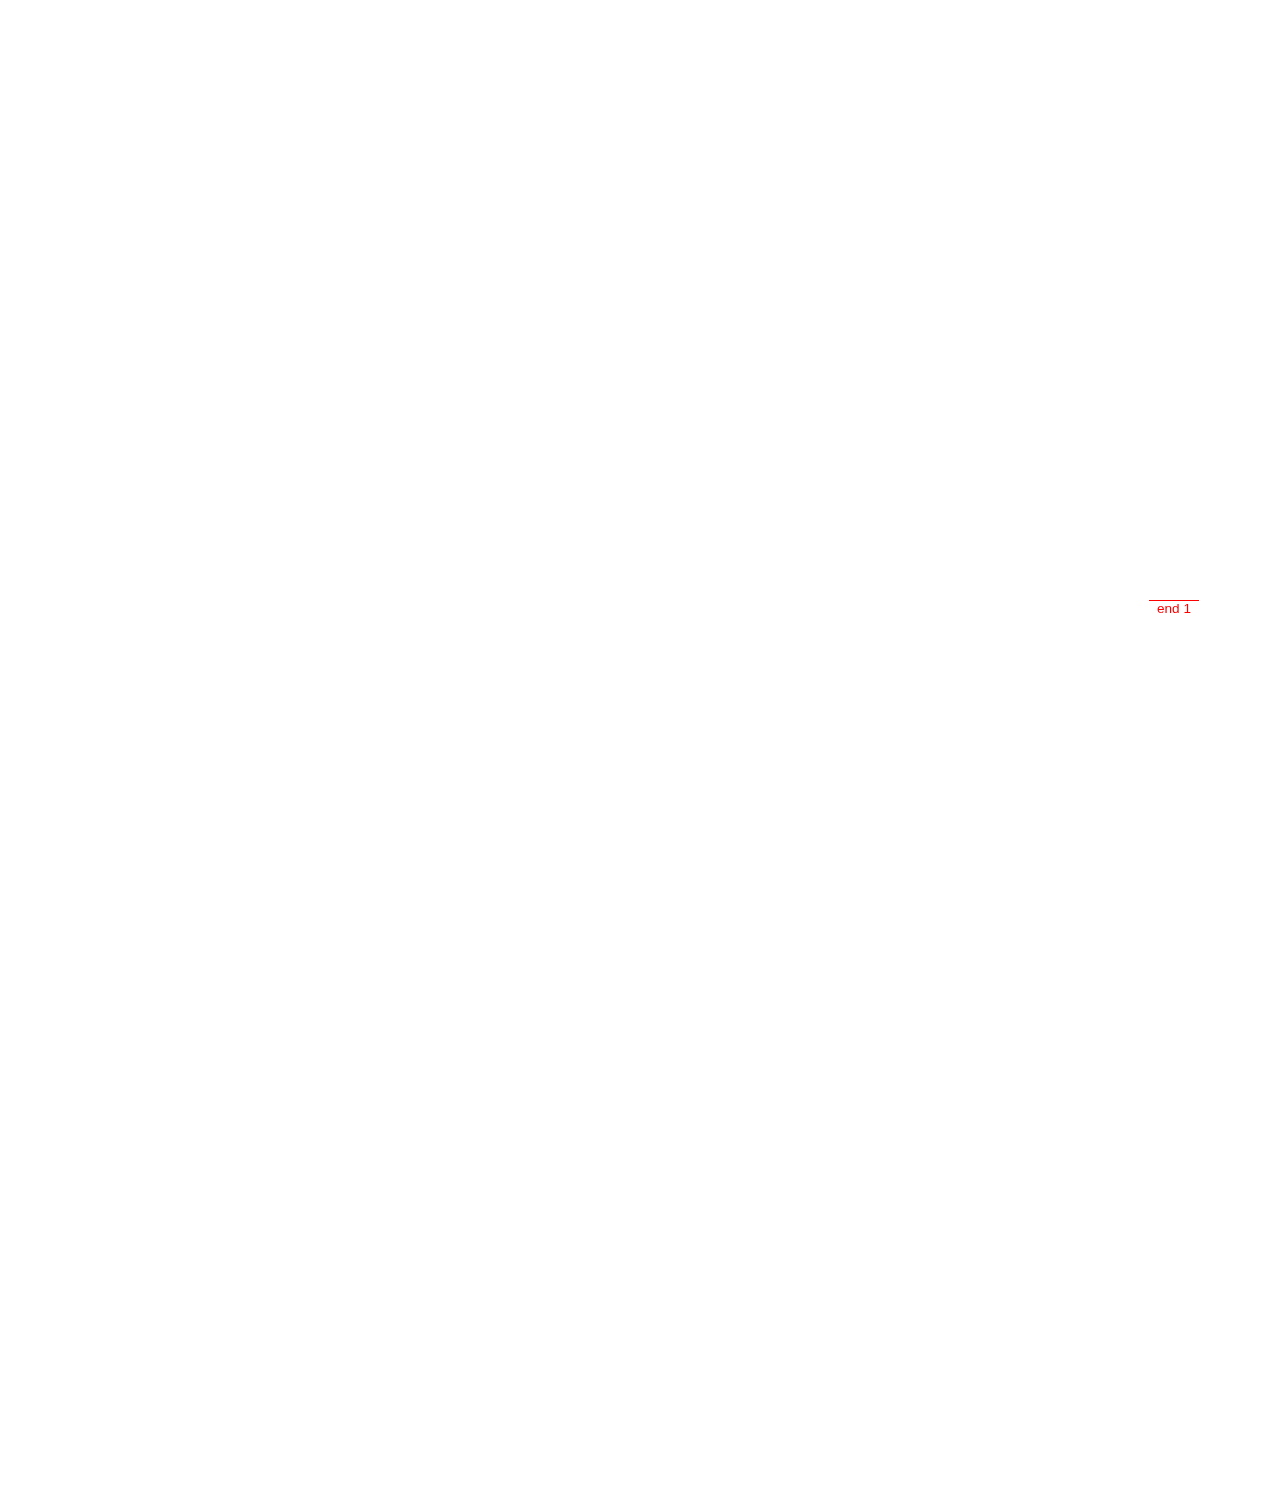
==== commit 5fd63216: "problem statement section timing" ====
--- a/index1.html
+++ b/index1.html
@@ -29,14 +29,16 @@
         </section>
 		<section class="panel three">
             <div class="problem">
-                <div id="trigger1" class="spacer s0"></div>
-                <img id="reveal1" src="img/header-logo.png">
-                <div class="problemstatementtext">
-                    <p>It’s easy and understandable for people to fall into a cooking rut at any time. They know what they like and what they can make well enough. Life gets busy, so they stick to a rotation of the tried and true.</p>
-                    <p>I believe cooking, and food in general, should be fun. Personally, a renewed interest in cooking has been one of the few bright spots during this pandemic quarantine. A well-cooked meal can ease the sting of not being able to visit your favorite restaurants or transport you to far away destinations that you can currently only dream about visiting
-                    again someday. But when you’re stuck in a cooking rut, it can become a task you dread rather than look forward to.</p>
-                    <p>The goal of The Once a Week Chef is to inspire home cooks to try something new once a week for a whole year by giving them a weekly theme and prompt on which to base a recipe and a place to document their dishes. At the end of their year long challenge, users will have a personally curated cookbook of tried-and-tested recipes and the
-                    satisfaction of having tried something out of their comfort zone 52 weeks straight.</p>
+                <div class="full-height">
+                    <div id="trigger2"></div>
+                    <div id="reveal2" class="problemstatementtext">
+                        <p>It’s easy and understandable for people to fall into a cooking rut at any time. They know what they like and what they can make well enough. Life gets busy, so they stick to a rotation of the tried and true.</p>
+                        <p>Cooking, and food in general, should be fun, but when you’re stuck in a cooking rut, it can become a task you dread rather than look forward to.</p>
+                    </div>
+                </div>
+                <div class="full-height">
+                    <div id="trigger1"></div>
+                    <img id="reveal1" class="center-image" src="img/placeholder.jpg">
                 </div>
             </div>  
         </section>
--- a/main1.css
+++ b/main1.css
@@ -71,6 +71,10 @@
     justify-content: center;
 }
 
+.problem {
+    justify-content: center;
+}
+
 .endnotes {
     background-image: url(img/pattern-bg.jpg);
     min-height: 100%;
@@ -97,12 +101,15 @@
 
 .problemstatementtext {
  margin: 0 auto;
- padding: 0 10em;
+ padding: 0 9em;
  font-size: 1.5em;
+
 }
 
 .problemstatementtext p {
-    padding: .6em;
+    padding: .75em;
+    font-size: 1.25em;
+    text-align: center;
 }
 
 .endnotes {
@@ -121,7 +128,6 @@
 }
 
 
-
 #pinContainer {
     width: 100%;
     height: 100%;
@@ -133,6 +139,10 @@
     position: absolute;
 }
 
+.three {
+    height: 160%;
+}
+
 .six {
     width: 200%;
 }
@@ -142,24 +152,35 @@
 }
 
 
-#reveal1 {
+#reveal1, #reveal2 {
     opacity: 0;
     -webkit-transform: scale(0.9);
          -moz-transform: scale(0.9);
             -ms-transform: scale(0.9);
              -o-transform: scale(0.9);
                     transform: scale(0.9);
-    -webkit-transition: all 1s ease-in-out;
-         -moz-transition: all 1s ease-in-out;
-            -ms-transition: all 1s ease-in-out;
-             -o-transition: all 1s ease-in-out;
-                    transition: all 1s ease-in-out;
+    -webkit-transition: all .75s ease-in-out;
+         -moz-transition: all .75s ease-in-out;
+            -ms-transition: all .75s ease-in-out;
+             -o-transition: all .75s ease-in-out;
+                    transition: all .75s ease-in-out;
 }
-#reveal1.visible {
+#reveal1.visible, #reveal2.visible {
     opacity: 1;
     -webkit-transform: none;
          -moz-transform: none;
             -ms-transform: none;
              -o-transform: none;
                     transform: none;
+}
+
+.full-height {
+    display: flex;
+    flex-direction: column;
+    justify-content: center;
+}
+
+.center-image {
+    display: block;
+    margin: 0 auto;
 }